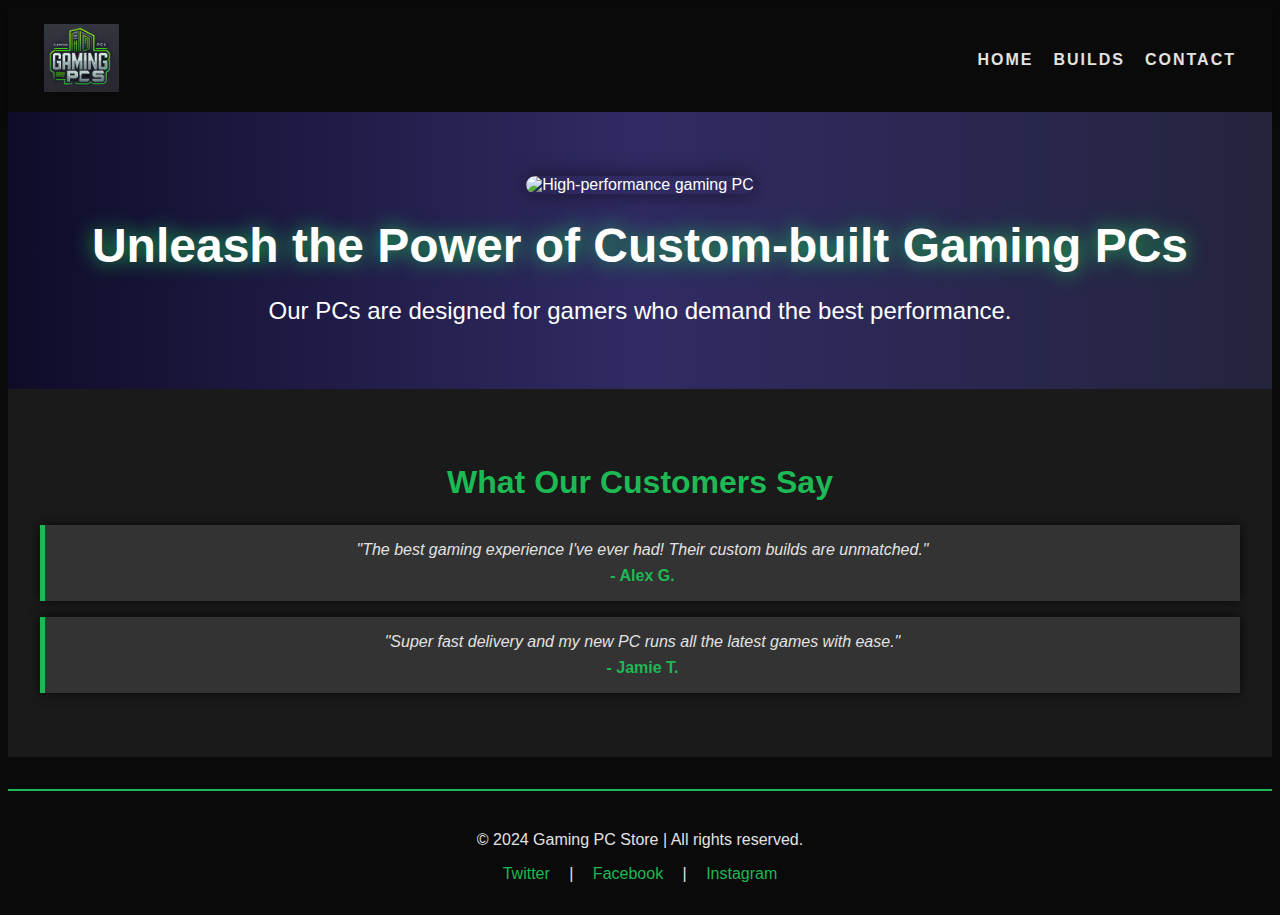
==== index.html @ 3304dc62 "play fetch" ====
<!DOCTYPE html>
<html lang="en">
<head>
    <meta charset="UTF-8">
    <meta name="viewport" content="width=device-width, initial-scale=1.0">
    <meta name="description" content="Custom-built gaming PCs for ultimate performance.">
    <title>Gaming PC Store</title>
    <link rel="stylesheet" href="css/global.css">
</head>
<body>
    <header>
        <div class="logo">
            <img src="images/logo.png" alt="Gaming PCs">
        </div>
        <nav>
            <ul>
                <li><a href="index.html">Home</a></li>
                <li><a href="builds.html">Builds</a></li>
                <li><a href="contact.html">Contact</a></li>
            </ul>
        </nav>
    </header>

    <main>
        <section class="hero">
            <img src="images/hero-pc.jpg" alt="High-performance gaming PC">
            <h2>Unleash the Power of Custom-built Gaming PCs</h2>
            <p>Our PCs are designed for gamers who demand the best performance.</p>
        </section>

        <section class="testimonials">
            <h2>What Our Customers Say</h2>
            <blockquote>
                "The best gaming experience I've ever had! Their custom builds are unmatched."
                <cite>- Alex G.</cite>
            </blockquote>
            <blockquote>
                "Super fast delivery and my new PC runs all the latest games with ease."
                <cite>- Jamie T.</cite>
            </blockquote>
        </section>
    </main>

    <footer>
        <p>&copy; 2024 Gaming PC Store | All rights reserved.</p>
        <div class="social-links">
            <a href="https://x.com/?lang=en">Twitter</a> | <a href="https://www.facebook.com/">Facebook</a> | <a href="https://www.instagram.com/">Instagram</a>
        </div>
    </footer>
</body>
</html>
---- css/global.css ----
body {
    font-family: 'Orbitron', sans-serif;
    background-color: #0a0a0a;
    color: #e2e2e2;
}

/* Header */
header {
    display: flex;
    align-items: center;
    justify-content: space-between;
    padding: 1rem;
    background-color: #0a0a0a;
    box-shadow: 0px 4px 10px rgba(0, 0, 0, 0.7);
}

.logo {
    margin-left: 20px;
}

.logo img {
    max-width: 75px;
}

nav ul {
    list-style: none;
    display: flex;
    gap: 20px;
    margin-right: 20px;
}

nav ul li {
    display: inline;
}

nav ul li a {
    color: #e2e2e2;
    text-decoration: none;
    font-weight: bold;
    letter-spacing: 2px;
    text-transform: uppercase;
}

nav ul li a:hover {
    color: #1db954;
    text-shadow: 0 0 10px #1db954;
}

/* Hero Section */
.hero {
    background: linear-gradient(to right, #0f0c29, #302b63, #24243e);
    color: #fff;
    padding: 4rem 2rem;
    text-align: center;
}

.hero img {
    max-width: 50%;
    height: auto;
    border-radius: 20px;
    box-shadow: 0 0 20px rgba(0, 0, 0, 0.5);
}

.hero h2 {
    margin: 1.5rem 0;
    font-size: 3rem;
    text-shadow: 0 0 20px #1db954;
}

.hero p {
    font-size: 1.5rem;
    max-width: 800px;
    margin: 0 auto;
}

/* Testimonials Section */
.testimonials {
    padding: 3rem 2rem;
    background-color: #1a1a1a;
    text-align: center;
}

.testimonials h2 {
    font-size: 2rem;
    color: #1db954;
    margin-bottom: 1.5rem;
}

blockquote {
    font-style: italic;
    padding: 1rem;
    background-color: #333;
    border-left: 5px solid #1db954;
    color: #e2e2e2;
    margin: 1rem 0;
    box-shadow: 0 0 10px rgba(0, 0, 0, 0.7);
}

cite {
    display: block;
    margin-top: 0.5rem;
    font-style: normal;
    font-weight: bold;
    color: #1db954;
}

/* Footer */
footer {
    background-color: #0a0a0a;
    color: #e2e2e2;
    text-align: center;
    padding: 1.5rem 0;
    margin-top: 2rem;
    border-top: 2px solid #1db954;
}

footer .social-links a {
    color: #1db954;
    margin: 0 15px;
    text-decoration: none;
}

footer .social-links a:hover {
    color: #fff;
    text-shadow: 0 0 10px #1db954;
}
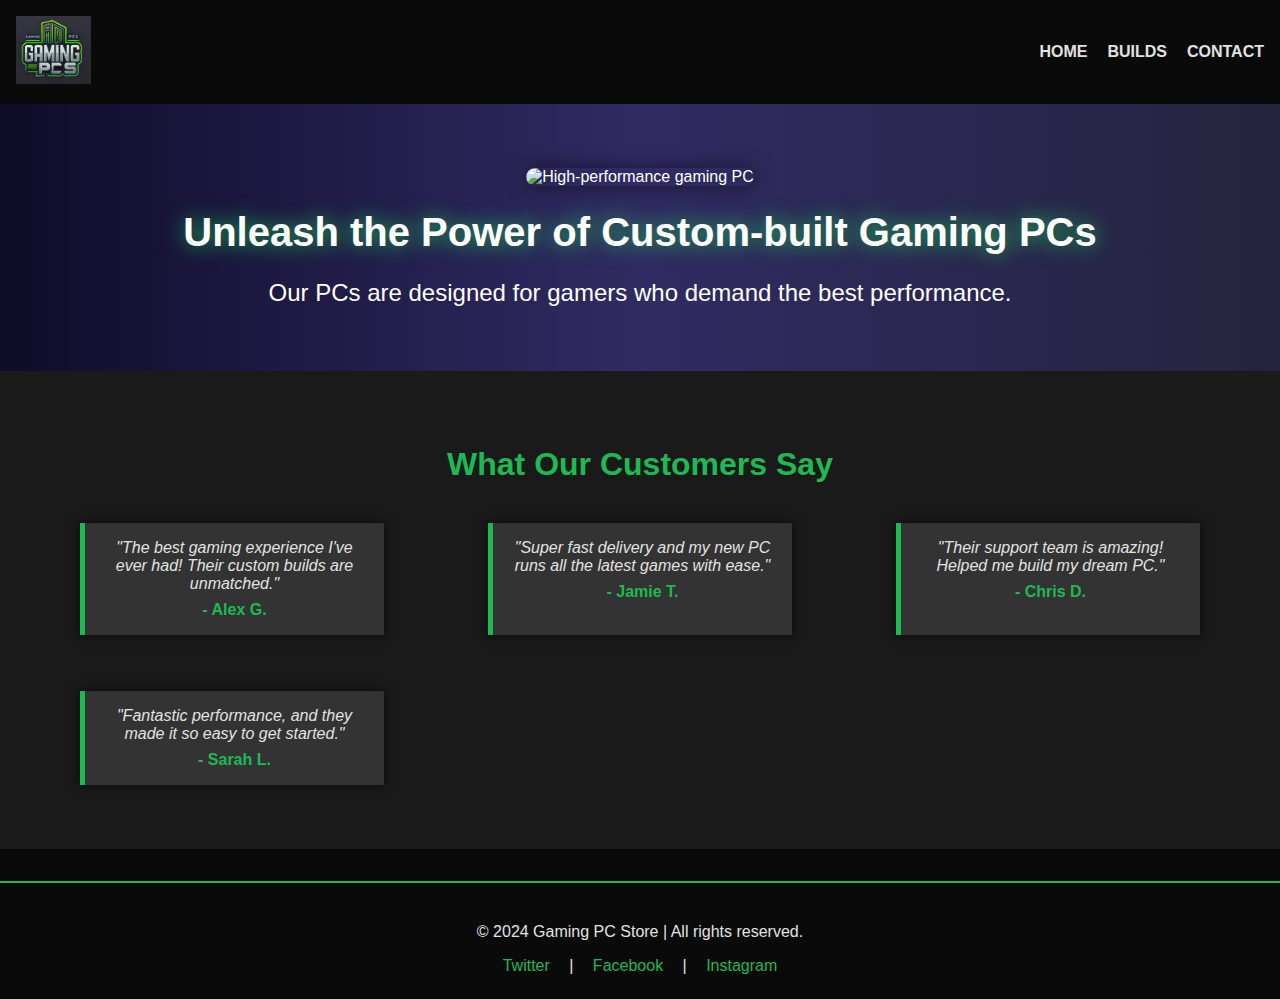
==== commit 653bf354: "2x2 Grid and Menu" ====
--- a/index.html
+++ b/index.html
@@ -6,6 +6,7 @@
     <meta name="description" content="Custom-built gaming PCs for ultimate performance.">
     <title>Gaming PC Store</title>
     <link rel="stylesheet" href="css/global.css">
+    <link rel="stylesheet" href="css/index.css">
 </head>
 <body>
     <header>
@@ -13,7 +14,8 @@
             <img src="images/logo.png" alt="Gaming PCs">
         </div>
         <nav>
-            <ul>
+            <button id="menu-toggle" aria-label="Toggle menu">☰</button>
+            <ul id="menu">
                 <li><a href="index.html">Home</a></li>
                 <li><a href="builds.html">Builds</a></li>
                 <li><a href="contact.html">Contact</a></li>
@@ -30,14 +32,24 @@
 
         <section class="testimonials">
             <h2>What Our Customers Say</h2>
-            <blockquote>
-                "The best gaming experience I've ever had! Their custom builds are unmatched."
-                <cite>- Alex G.</cite>
-            </blockquote>
-            <blockquote>
-                "Super fast delivery and my new PC runs all the latest games with ease."
-                <cite>- Jamie T.</cite>
-            </blockquote>
+            <div class="grid-container">
+                <blockquote>
+                    "The best gaming experience I've ever had! Their custom builds are unmatched."
+                    <cite>- Alex G.</cite>
+                </blockquote>
+                <blockquote>
+                    "Super fast delivery and my new PC runs all the latest games with ease."
+                    <cite>- Jamie T.</cite>
+                </blockquote>
+                <blockquote>
+                    "Their support team is amazing! Helped me build my dream PC."
+                    <cite>- Chris D.</cite>
+                </blockquote>
+                <blockquote>
+                    "Fantastic performance, and they made it so easy to get started."
+                    <cite>- Sarah L.</cite>
+                </blockquote>
+            </div>
         </section>
     </main>
 
@@ -47,5 +59,15 @@
             <a href="https://x.com/?lang=en">Twitter</a> | <a href="https://www.facebook.com/">Facebook</a> | <a href="https://www.instagram.com/">Instagram</a>
         </div>
     </footer>
+    <script>
+        document.addEventListener('DOMContentLoaded', () => {
+            const menuToggle = document.getElementById('menu-toggle');
+            const menu = document.getElementById('menu');
+
+            menuToggle.addEventListener('click', () => {
+                menu.classList.toggle('show');
+            });
+        });
+    </script>
 </body>
 </html>
--- a/css/global.css
+++ b/css/global.css
@@ -2,6 +2,8 @@
     font-family: 'Orbitron', sans-serif;
     background-color: #0a0a0a;
     color: #e2e2e2;
+    margin: 0;
+    padding: 0;
 }
 
 /* Header */
@@ -11,11 +13,7 @@
     justify-content: space-between;
     padding: 1rem;
     background-color: #0a0a0a;
-    box-shadow: 0px 4px 10px rgba(0, 0, 0, 0.7);
-}
-
-.logo {
-    margin-left: 20px;
+    box-shadow: 0 4px 10px rgba(0, 0, 0, 0.7);
 }
 
 .logo img {
@@ -23,84 +21,21 @@
 }
 
 nav ul {
-    list-style: none;
     display: flex;
     gap: 20px;
-    margin-right: 20px;
-}
-
-nav ul li {
-    display: inline;
+    list-style: none;
+    margin: 0;
+    padding: 0;
 }
 
 nav ul li a {
     color: #e2e2e2;
     text-decoration: none;
     font-weight: bold;
-    letter-spacing: 2px;
     text-transform: uppercase;
 }
 
 nav ul li a:hover {
-    color: #1db954;
-    text-shadow: 0 0 10px #1db954;
-}
-
-/* Hero Section */
-.hero {
-    background: linear-gradient(to right, #0f0c29, #302b63, #24243e);
-    color: #fff;
-    padding: 4rem 2rem;
-    text-align: center;
-}
-
-.hero img {
-    max-width: 50%;
-    height: auto;
-    border-radius: 20px;
-    box-shadow: 0 0 20px rgba(0, 0, 0, 0.5);
-}
-
-.hero h2 {
-    margin: 1.5rem 0;
-    font-size: 3rem;
-    text-shadow: 0 0 20px #1db954;
-}
-
-.hero p {
-    font-size: 1.5rem;
-    max-width: 800px;
-    margin: 0 auto;
-}
-
-/* Testimonials Section */
-.testimonials {
-    padding: 3rem 2rem;
-    background-color: #1a1a1a;
-    text-align: center;
-}
-
-.testimonials h2 {
-    font-size: 2rem;
-    color: #1db954;
-    margin-bottom: 1.5rem;
-}
-
-blockquote {
-    font-style: italic;
-    padding: 1rem;
-    background-color: #333;
-    border-left: 5px solid #1db954;
-    color: #e2e2e2;
-    margin: 1rem 0;
-    box-shadow: 0 0 10px rgba(0, 0, 0, 0.7);
-}
-
-cite {
-    display: block;
-    margin-top: 0.5rem;
-    font-style: normal;
-    font-weight: bold;
     color: #1db954;
 }
 
@@ -124,3 +59,53 @@
     color: #fff;
     text-shadow: 0 0 10px #1db954;
 }
+
+/* Hamburger Menu */
+#menu-toggle {
+    display: none;
+    background: none;
+    border: none;
+    font-size: 2rem;
+    color: #e2e2e2;
+    cursor: pointer;
+}
+
+#menu {
+    display: flex;
+    gap: 20px;
+    list-style: none;
+    margin: 0;
+    padding: 0;
+}
+
+@media (max-width: 590px) {
+    #menu-toggle {
+        display: block;
+    }
+
+    #menu {
+        display: none;
+        flex-direction: column;
+        background-color: #1a1a1a;
+        position: absolute;
+        top: 60px;
+        right: 10px;
+        width: 200px;
+        padding: 10px 0;
+        box-shadow: 0 0 10px rgba(0, 0, 0, 0.7);
+        border-radius: 8px;
+    }
+
+    #menu.show {
+        display: flex;
+    }
+
+    #menu li {
+        text-align: left;
+        padding: 10px 20px;
+    }
+
+    #menu li a:hover {
+        color: #1db954;
+    }
+}
--- a/css/index.css
+++ b/css/index.css
@@ -0,0 +1,65 @@
+/* Hero Section */
+.hero {
+    background: linear-gradient(to right, #0f0c29, #302b63, #24243e);
+    color: #fff;
+    padding: 4rem 2rem;
+    text-align: center;
+}
+
+.hero img {
+    max-width: 100%;
+    height: auto;
+    border-radius: 10px;
+    box-shadow: 0 0 20px rgba(0, 0, 0, 0.5);
+}
+
+.hero h2 {
+    margin: 1.5rem 0;
+    font-size: 2.5rem;
+    text-shadow: 0 0 20px #1db954;
+}
+
+.hero p {
+    font-size: 1.5rem;
+    max-width: 800px;
+    margin: 0 auto;
+}
+
+/* Testimonials Section */
+.testimonials {
+    padding: 3rem 2rem;
+    background-color: #1a1a1a;
+    color: #e2e2e2;
+    text-align: center;
+}
+
+.testimonials h2 {
+    font-size: 2rem;
+    color: #1db954;
+    margin-bottom: 1.5rem;
+}
+
+.grid-container {
+    display: grid;
+    grid-template-columns: repeat(auto-fit, minmax(300px, 1fr));
+    gap: 1.5rem;
+    max-width: 1200px;
+    margin: 0 auto;
+}
+
+blockquote {
+    font-style: italic;
+    padding: 1rem;
+    background-color: #333;
+    border-left: 5px solid #1db954;
+    color: #e2e2e2;
+    box-shadow: 0 0 10px rgba(0, 0, 0, 0.7);
+}
+
+cite {
+    display: block;
+    margin-top: 0.5rem;
+    font-style: normal;
+    font-weight: bold;
+    color: #1db954;
+}
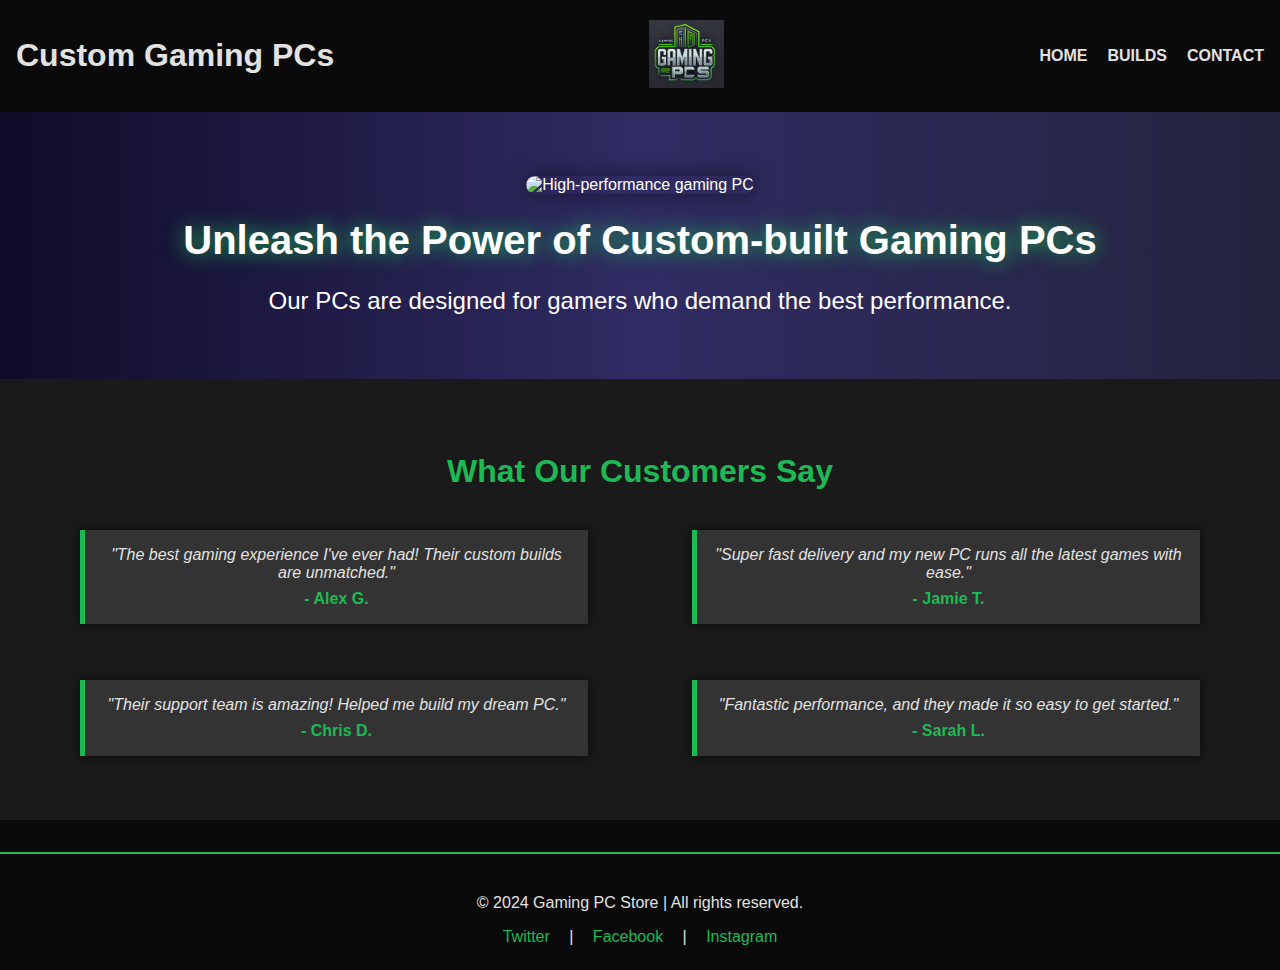
==== commit 850d6823: "Update index.html" ====
--- a/index.html
+++ b/index.html
@@ -10,6 +10,7 @@
 </head>
 <body>
     <header>
+        <h1> Custom Gaming PCs</h1>
         <div class="logo">
             <img src="images/logo.png" alt="Gaming PCs">
         </div>
--- a/css/index.css
+++ b/css/index.css
@@ -7,7 +7,7 @@
 }
 
 .hero img {
-    max-width: 100%;
+    max-width: 80%;
     height: auto;
     border-radius: 10px;
     box-shadow: 0 0 20px rgba(0, 0, 0, 0.5);
@@ -41,7 +41,7 @@
 
 .grid-container {
     display: grid;
-    grid-template-columns: repeat(auto-fit, minmax(300px, 1fr));
+    grid-template-columns: repeat(auto-fit, minmax(300px, 2fr));
     gap: 1.5rem;
     max-width: 1200px;
     margin: 0 auto;
@@ -63,3 +63,11 @@
     font-weight: bold;
     color: #1db954;
 }
+
+@media (min-width: 768px) {
+    .grid-container {
+        display: grid;
+        grid-template-columns: repeat(2, 1fr);
+        gap: 1.5rem;
+    }
+}